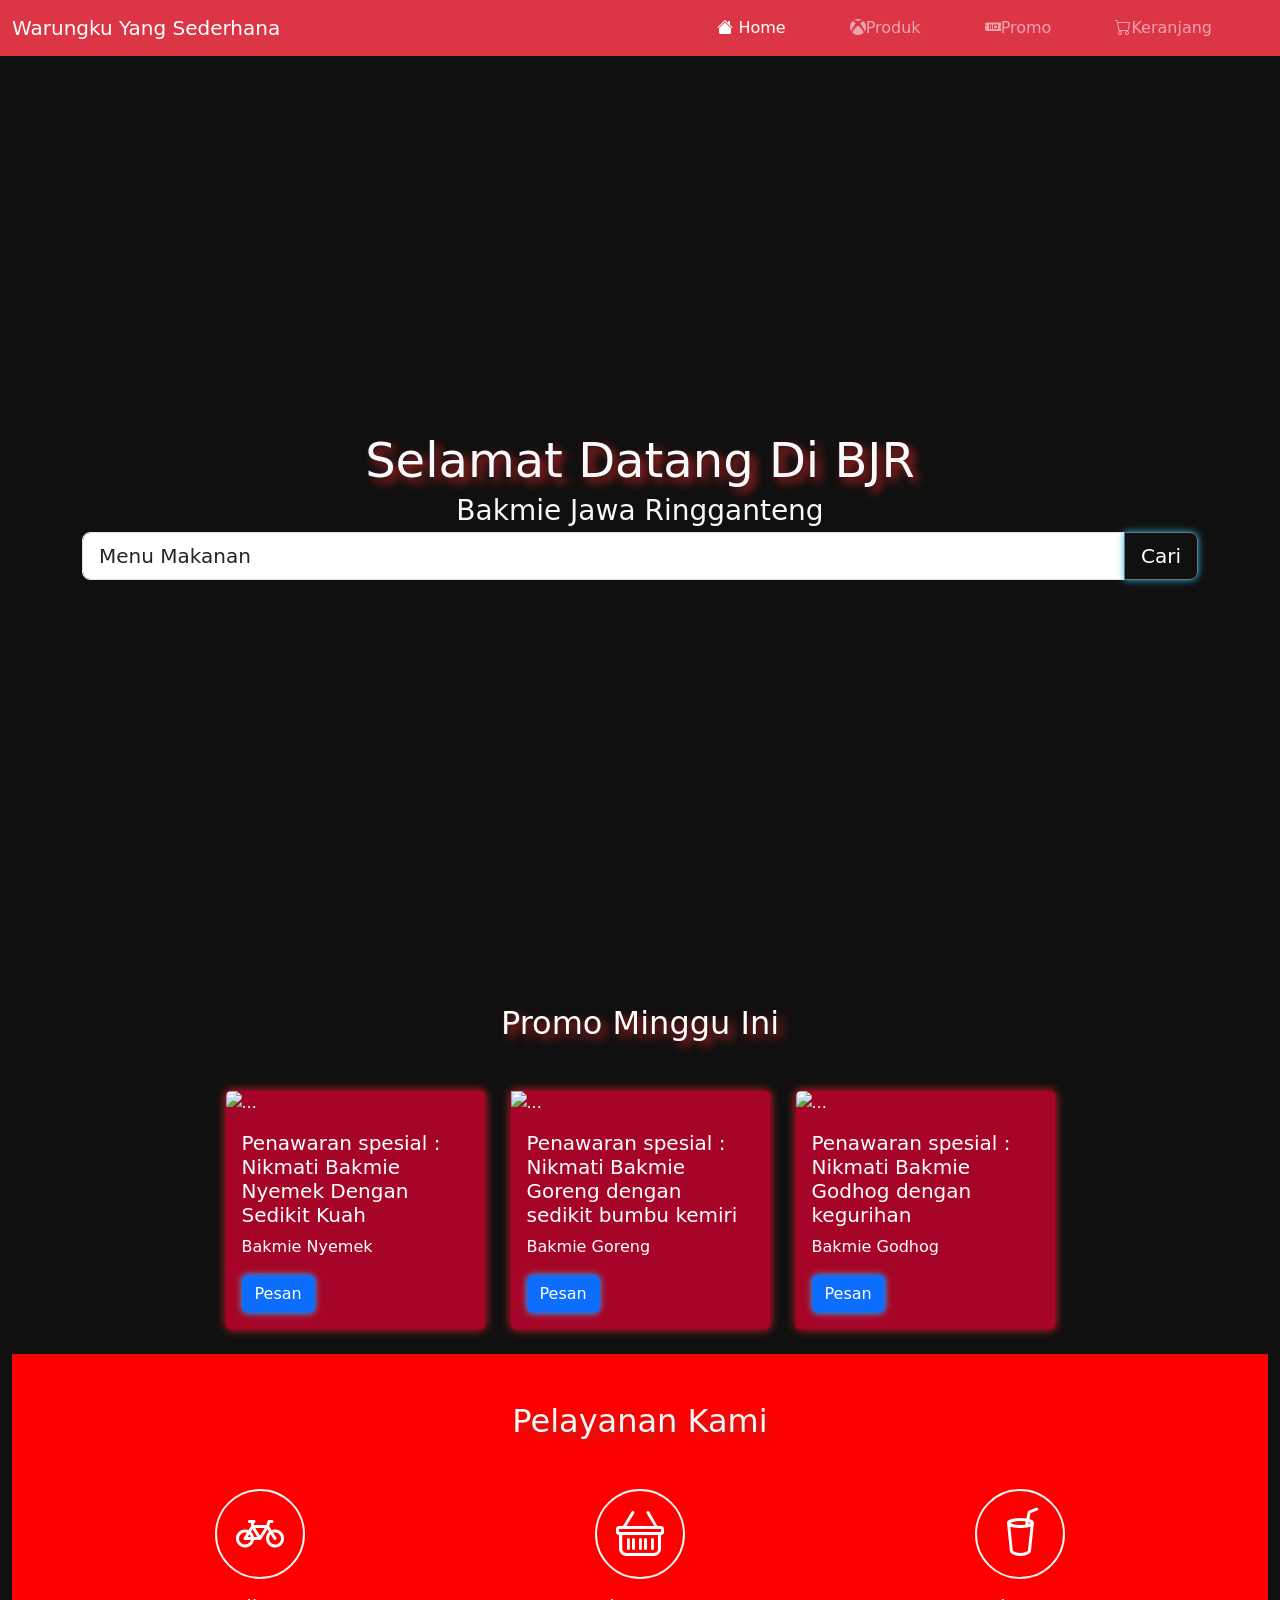
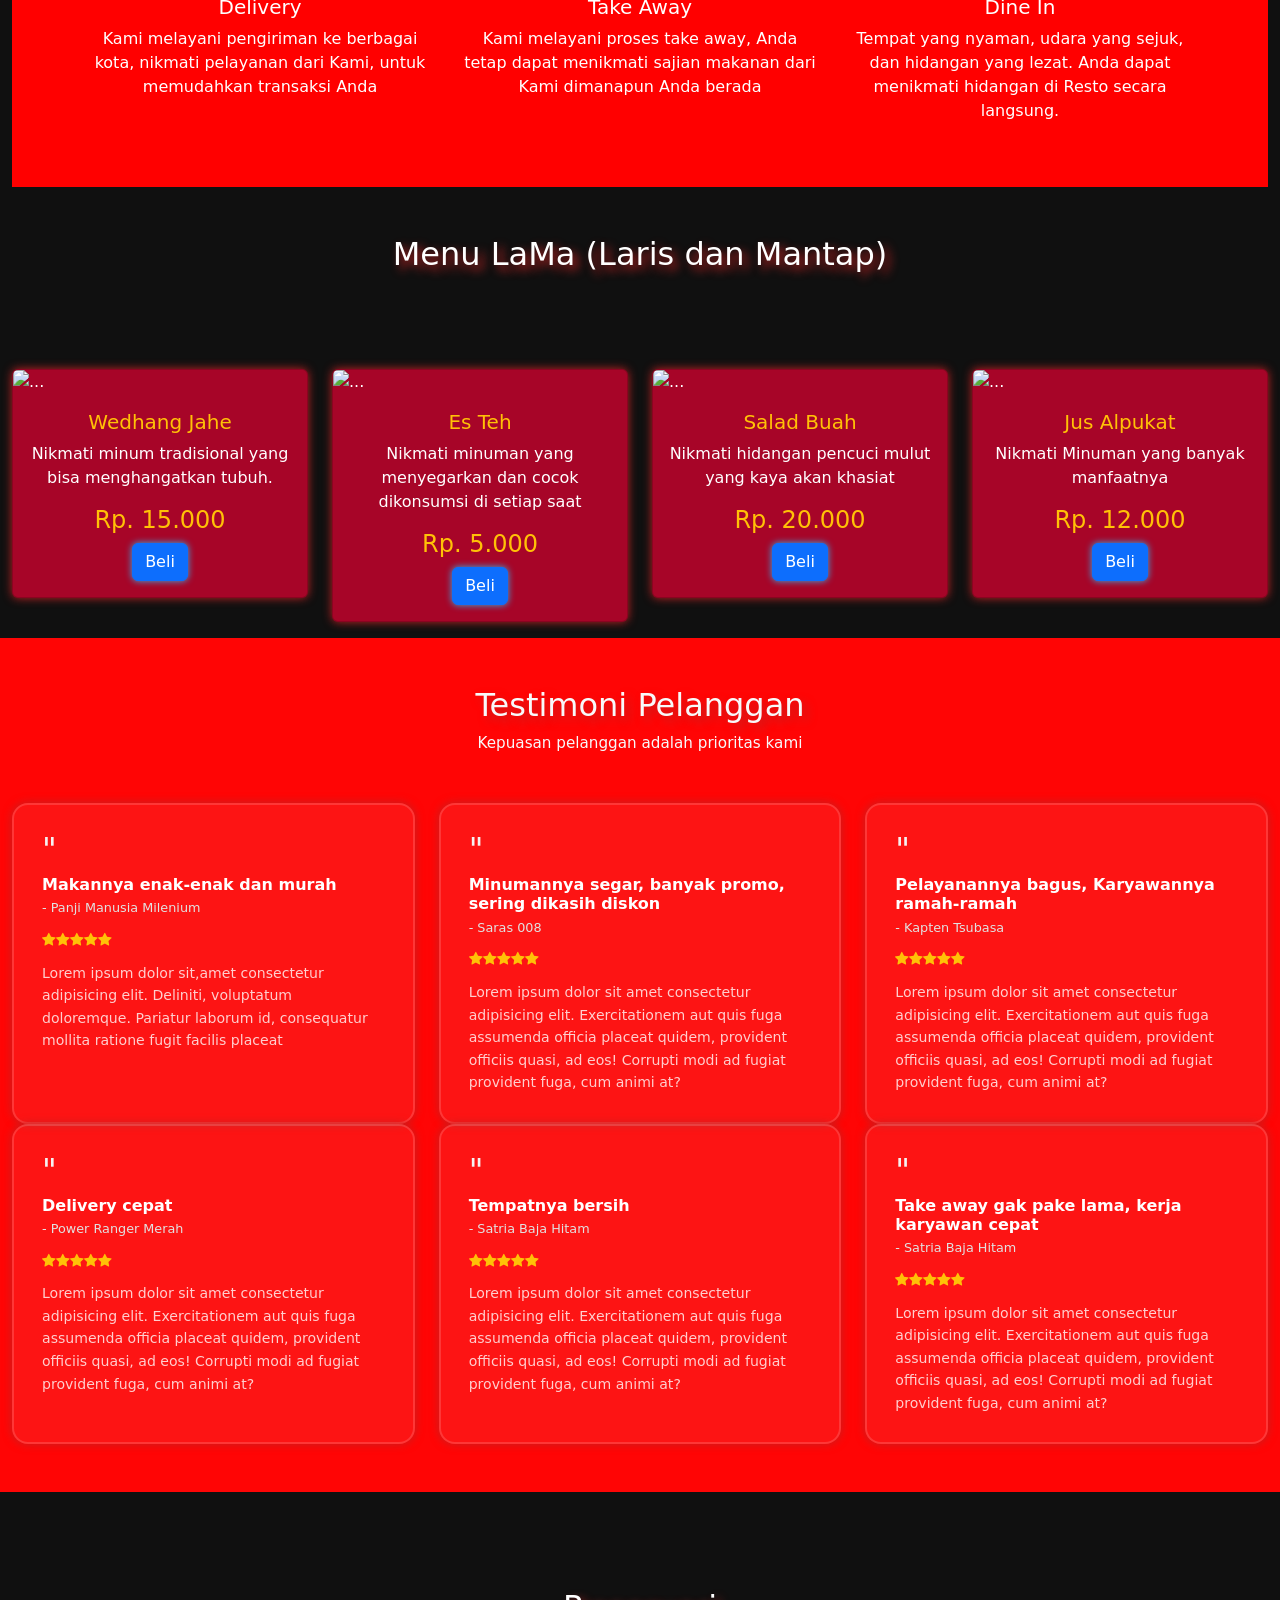
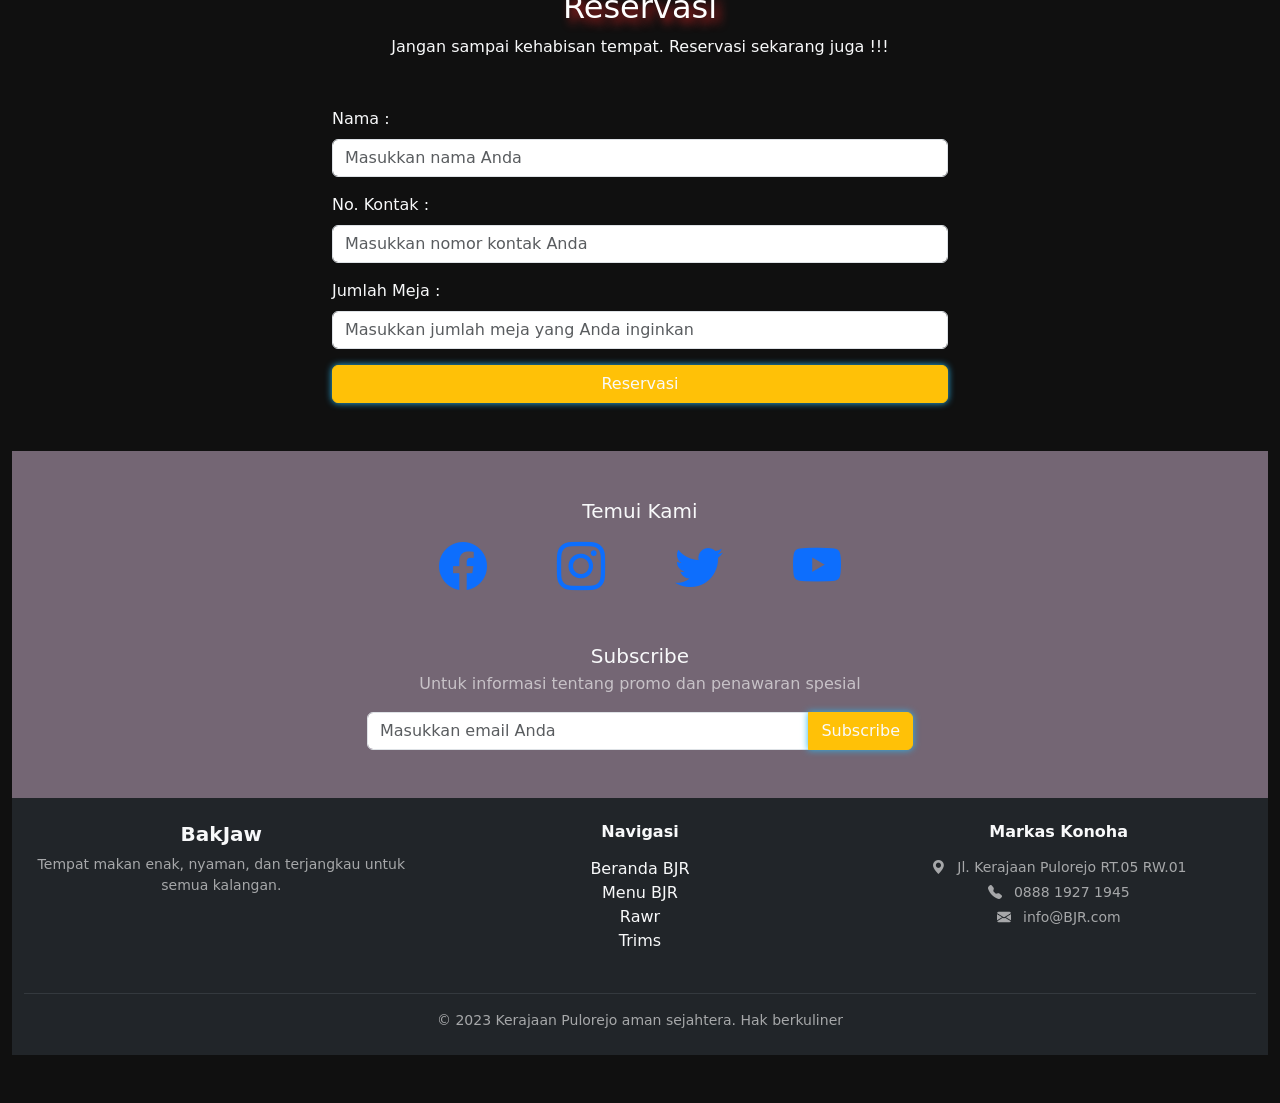
==== index.html @ 3138ada0 "Add files via upload" ====
<!DOCTYPE html>
<html lang="en">
<head>
    <meta charset="UTF-8">
    <meta name="viewport" content="width=device-width, initial-scale=1.0">
    <title>-R</title>
    <link href="https://cdn.jsdelivr.net/npm/bootstrap@5.3.8/dist/css/bootstrap.min.css" rel="stylesheet" integrity="sha384-sRIl4kxILFvY47J16cr9ZwB07vP4J8+LH7qKQnuqkuIAvNWLzeN8tE5YBujZqJLB" crossorigin="anonymous">
    <link rel="stylesheet" href="https://cdn.jsdelivr.net/npm/bootstrap-icons@1.13.1/font/bootstrap-icons.min.css">
    <link rel="stylesheet" href="style.css">
</head>
<body>
  <nav class="navbar navbar-expand-lg navbar-dark bg-danger main-color">
  <div class="container-fluid">
    <button class="navbar-toggler" type="button" data-bs-toggle="collapse" data-bs-target="#navbarNav" aria-controls="navbarNav" aria-expanded="false" aria-label="Toggle navigation">
      <span class="navbar-toggler-icon"></span>
    </button>
    <div class="collapse navbar-collapse" id="navbarNav">
        <a class="navbar-brand me-auto" href="#">Warungku Yang Sederhana</a>
      <ul class="navbar-nav">
        <li class="nav-item me-5">
          <a class="nav-link active" aria-current="page" href="#"><i class="bi bi-house-fill"></i> Home</a>
        </li>
        <li class="nav-item me-5">
          <a class="nav-link" href="produk.html"><i class="bi bi-xbox"></i>Produk</a>
        </li>
        <li class="nav-item me-5">
          <a class="nav-link" href="promo.html"><i class="bi bi-nvme-fill"></i>Promo</a>
        </li>
        <li class="nav-item me-5">
          <a class="nav-link" href="keranjang.html"><i class="bi bi-cart"></i>Keranjang</a>
        </li>
      </ul>
    </div>
  </div>
</nav>
<div class="container-fluid banner d-flex align-items-center">
    <div class="container">
        <h2 class="text-light text-center display-5 mb-1">Selamat Datang Di BJR</h2>
        <h3 class="text-light text-center display-7 mb-1">Bakmie Jawa Ringganteng</h3>
        <div class="input-group input-group-lg">
  <select class="form-control" id="inputGroupSelect04">
    <option selected>Menu Makanan</option>
    <option value="1">Makanan Jawa</option>
    <option value="2">Makanan Rumahan</option>
    <option value="3">Eastern Tradisional</option>
  </select>
  <button class="btn btn-outline-secondary" type="button">Cari</button>
</div>
</div>
</div>
<div class="container-fluid py-5">
  <div class="container">
    <h2 class="text-center">Promo Minggu Ini</h2>
    <div class="row mt-5 justify-content-center">
      <div class="col-md-3 hovered-card">
        <div class="card">
         <img src="src/img/bakmie nyemek.jfif" class="card-img-top" alt="...">
         <div class="card-body">
         <h5 class="card-title">Penawaran spesial : Nikmati Bakmie Nyemek Dengan Sedikit Kuah</h5>
       <p class="card-text">Bakmie Nyemek</p>
      <a href="#" class="btn btn-primary">Pesan</a>
  </div>

</div>
    </div>
      <div class="col-md-3 hovered-card">
        <div class="card">
  <img src="src/img/Bakmie Goreng.jfif" alt="...">
  <div class="card-body">
    <h5 class="card-title">Penawaran spesial : Nikmati Bakmie Goreng dengan sedikit bumbu kemiri</h5>
    <p class="card-text">Bakmie Goreng</p>
    <a href="#" class="btn btn-primary">Pesan</a>
  </div>
      </div>
    </div>
<div class="col-md-3 hovered-card">
        <div class="card">
  <img src="src/img/bakmie godhog.jfif" class="card-img-top" alt="...">
  <div class="card-body">
    <h5 class="card-title">Penawaran spesial : Nikmati Bakmie Godhog dengan kegurihan</h5>
    <p class="card-text">Bakmie Godhog</p>
    <a href="#" class="btn btn-primary">Pesan</a>
  </div>
      </div>
    </div>
  </div>
</div>
<br>

<div class="container-fluid py-5 background-services main-color">
  <div class="container">
    <h2 class="text-light text-center mb-5">Pelayanan Kami</h2>
<div class="row justify-content-center">
   <div class="col-lg-4 hovered-card">
     <div class="d-flex justify-content-center">
       <div class="icon-service d-flex align-items-center justify-content-center">
         <i class="bi bi-bicycle display-5"></i>
     </div>
  </div>
<div class="mt-3 text-white text-center">
   <h5>Delivery</h5>
   <p>Kami melayani pengiriman ke berbagai kota,
   nikmati pelayanan dari Kami, untuk memudahkan transaksi Anda</p>
   </div>
</div>
<div class="col-lg-4 hovered-card">
   <div class="d-flex justify-content-center">
     <div class="icon-service d-flex align-items-center justify-content-center">
   <i class="bi bi-basket display-5"></i>
  </div>
</div>
<div class="mt-3 text-white text-center">
   <h5>Take Away</h5>
   <p>Kami melayani proses take away,
     Anda tetap dapat menikmati sajian makanan dari Kami dimanapun Anda berada</p>
   </div>
</div>

<div class="col-lg-4 hovered-card">
   <div class="d-flex justify-content-center">
     <div class="icon-service d-flex align-items-center justify-content-center">
 <i class="bi bi-cup-straw display-5"></i>
   </div>
</div>
<div class="mt-3 text-white text-center">
   <h5>Dine In</h5>
   <p>Tempat yang nyaman, udara yang sejuk, dan hidangan yang lezat. Anda dapat menikmati hidangan di Resto secara langsung.</p>
     </div>
   </div>
</div>
  </div>
</div>

<div class="container-fluid py-5">
  <div class="container">
    <h2 class="text-center mb-5">Menu LaMa (Laris dan Mantap)</h2>
  </div>
</div>

       <div class="row g-4">
        <div class="col-sm-6 col-lg-3 hovered-card mb-3">
          <div class="card">
            <img src="src/img/wedhang jahe" class="card-img-top" alt="...">
            <div class="card-body text-center">
              <h5 class="card-title text-warning">Wedhang Jahe</h5>
              <p class="card-text">Nikmati minum tradisional yang bisa menghangatkan tubuh.</p>
              <h4 class="card-text text-warning">Rp. 15.000</h4>
              <a href="#" class="btn btn-primary">Beli</a>
          </div>
        </div>
       </div>

        <div class="col-sm-6 col-lg-3 hovered-card mb-3">
          <div class="card">
            <img src="src/img/es teh" class="card-img-top" alt="...">
            <div class="card-body text-center">
              <h5 class="card-title text-warning">Es Teh</h5>
              <p class="card-text">Nikmati minuman yang menyegarkan dan cocok dikonsumsi di setiap saat</p>
              <h4 class="card-text text-warning">Rp. 5.000</h4>
              <a href="#" class="btn btn-primary">Beli</a>
          </div>
        </div>
       </div>

        <div class="col-sm-6 col-lg-3 hovered-card mb-3">
          <div class="card">
            <img src="src/img/salad buah" class="card-img-top" alt="...">
            <div class="card-body text-center">
              <h5 class="card-title text-warning">Salad Buah</h5>
              <p class="card-text">Nikmati hidangan pencuci mulut yang kaya akan khasiat</p>
              <h4 class="card-text text-warning">Rp. 20.000</h4>
              <a href="#" class="btn btn-primary">Beli</a>
          </div>
        </div>
       </div>

       <div class="col-sm-6 col-lg-3 hovered-card mb-3">
          <div class="card">
            <img src="src/img/jus alpukat.jfif" class="card-img-top" alt="...">
            <div class="card-body text-center">
              <h5 class="card-title text-warning">Jus Alpukat</h5>
              <p class="card-text">Nikmati Minuman yang banyak manfaatnya</p>
              <h4 class="card-text text-warning">Rp. 12.000</h4>
              <a href="#" class="btn btn-primary">Beli</a>
          </div>
        </div>
       </div>



       <div class="container-fluid py-5 testimony">
  <div class="container">
    <h2 class="text-center text-light mb-2">Testimoni Pelanggan</h2>
    <p class="text-center text-light mb-5" style="color:rgba(255, 255, 255, 0.6);font-size: 0.95rem;">Kepuasan pelanggan adalah prioritas kami</p>
  </div>

  <div class="row">
       <div class="col-sm-6 col-lg-4">
        <div class="testimony-card card">
          <div class="quote-icon">"</div>
          <h5>Makannya enak-enak dan murah</h5>
          <div class="author">- Panji Manusia Milenium</div>
          <div class="stars">
              <i class="bi bi-star-fill"></i><i class="bi bi-star-fill"></i><i class="bi bi-star-fill"></i><i class="bi bi-star-fill"></i><i class="bi bi-star-fill"></i>
          </div>
          <p>Lorem ipsum dolor sit,amet consectetur adipisicing elit. Deliniti, voluptatum doloremque.
             Pariatur laborum id, consequatur mollita ratione fugit facilis placeat</p>
        </div>
       </div>

       <div class="col-sm-6 col-lg-4">
        <div class="testimony-card card">
          <div class="quote-icon">"</div>
          <h5>Minumannya segar, banyak promo, sering dikasih diskon</h5>
          <div class="author">- Saras 008</div>
          <div class="stars">
              <i class="bi bi-star-fill"></i><i class="bi bi-star-fill"></i><i class="bi bi-star-fill"></i><i class="bi bi-star-fill"></i><i class="bi bi-star-fill"></i>
          </div>
          <p>Lorem ipsum dolor sit amet consectetur adipisicing elit. Exercitationem aut quis fuga assumenda officia placeat quidem,
             provident officiis quasi, ad eos! Corrupti modi ad fugiat provident fuga, cum animi at?</p>
        </div>
       </div>

       <div class="col-sm-6 col-lg-4">
        <div class="testimony-card card">
          <div class="quote-icon">"</div>
          <h5>Pelayanannya bagus, Karyawannya ramah-ramah</h5>
          <div class="author">- Kapten Tsubasa</div>
          <div class="stars">
              <i class="bi bi-star-fill"></i><i class="bi bi-star-fill"></i><i class="bi bi-star-fill"></i><i class="bi bi-star-fill"></i><i class="bi bi-star-fill"></i>
          </div>
          <p>Lorem ipsum dolor sit amet consectetur adipisicing elit. Exercitationem aut quis fuga assumenda officia placeat quidem, 
            provident officiis quasi, ad eos! Corrupti modi ad fugiat provident fuga, cum animi at?</p>
        </div>
       </div>

       <div class="col-sm-6 col-lg-4">
        <div class="testimony-card card">
          <div class="quote-icon">"</div>
          <h5>Delivery cepat</h5>
          <div class="author">- Power Ranger Merah</div>
          <div class="stars">
              <i class="bi bi-star-fill"></i><i class="bi bi-star-fill"></i><i class="bi bi-star-fill"></i><i class="bi bi-star-fill"></i><i class="bi bi-star-fill"></i>
          </div>
          <p>Lorem ipsum dolor sit amet consectetur adipisicing elit. Exercitationem aut quis fuga assumenda officia placeat quidem,
             provident officiis quasi, ad eos! Corrupti modi ad fugiat provident fuga, cum animi at?</p>
        </div>
       </div>

       <div class="col-sm-6 col-lg-4">
        <div class="testimony-card card">
          <div class="quote-icon">"</div>
          <h5>Tempatnya bersih</h5>
          <div class="author">- Satria Baja Hitam</div>
          <div class="stars">
              <i class="bi bi-star-fill"></i><i class="bi bi-star-fill"></i><i class="bi bi-star-fill"></i><i class="bi bi-star-fill"></i><i class="bi bi-star-fill"></i>
          </div>
          <p>Lorem ipsum dolor sit amet consectetur adipisicing elit. Exercitationem aut quis fuga assumenda officia placeat quidem,
            provident officiis quasi, ad eos! Corrupti modi ad fugiat provident fuga, cum animi at?</p>
        </div>
       </div>

       <div class="col-sm-6 col-lg-4">
        <div class="testimony-card card">
          <div class="quote-icon">"</div>
          <h5>Take away gak pake lama, kerja karyawan cepat</h5>
          <div class="author">- Satria Baja Hitam</div>
          <div class="stars">
              <i class="bi bi-star-fill"></i><i class="bi bi-star-fill"></i><i class="bi bi-star-fill"></i><i class="bi bi-star-fill"></i><i class="bi bi-star-fill"></i>
          </div>
          <p>Lorem ipsum dolor sit amet consectetur adipisicing elit. Exercitationem aut quis fuga assumenda officia placeat quidem,
             provident officiis quasi, ad eos! Corrupti modi ad fugiat provident fuga, cum animi at?</p>
        </div>
       </div>
  </div>
  </div>
</div>
</div>

<div class="container-fluid py-5">
  <div class="container">
    <h2 class="text-center mb-2">Reservasi</h2>
    <p class="text-center text-light mb-5">Jangan sampai kehabisan tempat. Reservasi sekarang juga !!!</p>
</div>

<div class="row justify-content-center">
  <div class="col-md-6">

   <div class="mb-3">
      <label class="form-label text-light">Nama :</label>
      <input type="text" class="form-control" placeholder="Masukkan nama Anda">
   </div>

   <div class="mb-3">
      <label class="form-label text-light">No. Kontak :</label>
      <input type="tel" class="form-control" placeholder="Masukkan nomor kontak Anda">
   </div>

   <div class="mb-3">
      <label class="form-label text-light">Jumlah Meja :</label>
      <input type="number" class="form-control" placeholder="Masukkan jumlah meja yang Anda inginkan">
   </div>

   <div class="d-grid">
    <button class="btn btn-warning text-light" type="button">Reservasi</button>
   </div>
  </div>
  </div>

<br><br>
   <div class="container-fluid py-5 footer">
    <div class="container">
      <h5 class="text-center text-light mb-3">Temui Kami</h5>

   <div class="d-flex justify-content-center mb-5" style="gap: 70px">
    <a href="https://www.facebook.com/username" target="_blank" class="social-icon">
      <i class="bi bi-facebook display-5"></i>
    </a>

    <a href="https://www.instagram.com/username" target="_blank" class="social-icon">
      <i class="bi bi-instagram display-5"></i>
    </a>

    <a href="https://x.com/username" target="_blank" class="social-icon">
      <i class="bi bi-twitter display-5"></i>
    </a>

    <a href="https://www.youtube.com/username" target="_blank" class="social-icon">
      <i class="bi bi-youtube display-5"></i>
    </a>
  </div>

<h5 class="text-center text-light mb-1">Subscribe</h5>
<p class="text-center text-muted mb-3">Untuk informasi tentang promo dan penawaran spesial</p>

<div class="row justify-content-center">
  <div class="col-md-6">
    <div class="input-group">
      <input type="email" class="form-control" placeholder="Masukkan email Anda">
      <button class="btn btn-warning text-light" type="button">Subscribe</button>
    </div>
  </div>
</div>
    </div>
  </div>

  <footer class="bg-dark text-light py-4">
    <div class="container-fluid">
    <div class="row text-center text-md-star">
  <div class="col-md-4 mb-3 mb-md-0">
    <h5 class="fw-bold">BakJaw</h5>
    <p class="text-muted small">Tempat makan enak, nyaman, dan terjangkau untuk semua kalangan.</p>
  </div>

  <div class="col-md-4 mb-3 mb-md-0">
    <h6 class="fw-bold mb-3">Navigasi</h6>
    <ul class="list-unstyled">
      <li><a href="#" class="text-light text-decoration-none">Beranda BJR</a></li>
      <li><a href="#" class="text-light text-decoration-none">Menu BJR</a></li>
      <li><a href="#" class="text-light text-decoration-none">Rawr</a></li>
      <li><a href="#" class="text-light text-decoration-none">Trims</a></li>
    </ul>
  </div>

  <div class="col-md-4">
    <h6 class="fw-bold mb-3">Markas Konoha</h6>
    <ul class="list-unstyled text-muted small">
      <li class="mb-1"><i class="bi bi-geo-alt-fill me-2"></i> Jl. Kerajaan Pulorejo RT.05 RW.01</li>
      <li class="mb-1"><i class="bi bi-telephone-fill me-2"></i> 0888 1927 1945</li>
      <li><i class="bi bi-envelope-fill me-2"></i> info@BJR.com</li>
    </ul>
  </div>
</div>
<hr class="border-secondary mt-4 mb-3">
<p class="text-center text-muted small mb-0">&copy; 2023 Kerajaan Pulorejo aman sejahtera. Hak berkuliner</p>
    </div>
  </footer>

    <script src="https://cdn.jsdelivr.net/npm/bootstrap@5.3.0/dist/js/bootstrap.bundle.min.js"></script>
</body>
</html>
---- style.css ----
body {
    background-color: #101010;
}
h2 {
    color: white;
    text-shadow: 5px 5px 10px #c22323;
}

.banner {
    height: 100vh;
    background: linear-gradient(rgba(0,0,0,0.4)), url('src/img/BakJaw awal.avif');
    background-size: cover;
    background-position: center;
}

.btn-outline-secondary {
    color: white;
}

.btn{
    box-shadow: rgb(44, 182, 237) 0px 0px 7px;
    transition: 1s;
}

.card{
    background-color: rgb(167, 5, 40);
    color: white;
    box-shadow: 0 0 10px #c22323;
    transition: 1s;
}

.card:hover {
    transform: scale(1.1);
}
.icon-service {
    width: 90px;
    height: 90px;
    border: solid #f5f3f3 2px;
    border-radius: 50%;
    color: #ffff;
}


.background-services{
    background-color: red;
}

.testimony{
    background-color: rgb(255, 5, 5) !important;
}

.testimony .card{
    background: rgba(225, 225, 225, 0.07) !important;
    border: 1px solid rgba(255, 255, 255, 0.15) !important;
    border-radius: 16px;
    padding: 28px;
    transition: .3s;
    height: 100%;
}

.testimony .card:hover {
    transform: translateY(-6px);
    background: rgba(225, 225, 225, 0.13);
    border-color: rgba(255, 255, 255, 0.3);
}

.testimony .card .quote-icon {
    font-size: 2rem;
    color:rgb(245, 242, 242);
    line-height: 1;
    margin-bottom: 10px;
}

.testimony-card h5 {
    font-size: 1rem;
    font-weight: 700;
    color: #fff;
    margin-bottom: 4px;
}

.testimony-card .author {
    font-size: 0.8rem;
    color:rgb(226, 225, 225);
    margin-bottom: 12px;
}

.testimony-card p {
    font-size: 0.88rem;
    color:rgba(255, 252, 252, 0.8);
    line-height: 1.6;
    margin-bottom: 0;
}

.testimony-card .stars {
    color: #ffc107;
    font-size: 0.85rem;
    margin-bottom: 12px;
}

.testimony .testimony-card {
    background: rgba(225, 225, 225, 0.07) !important;
    border: 2px solid rgba(255, 255, 255, 0.15) !important;;
}

.footer {
    background-color: rgb(116, 102, 116);
}

.footer .sosial-icon {
    font-size: 1.6rem;
    color: rgba(255, 255, 255, 0.8);
    transition: .3s;
}

.footer .sosial-icon:hover {
    color: #d2eb2f;
}

.text-muted {
    color: rgba(255, 255, 255, 0.6) !important;
}

.produk-banner {
    height: 50vh;
    background: linear-gradient(rgba(0,0,0,0.7)), url('src/img/dokor.jpg');
    background-size: cover;
    background-position: center;
}
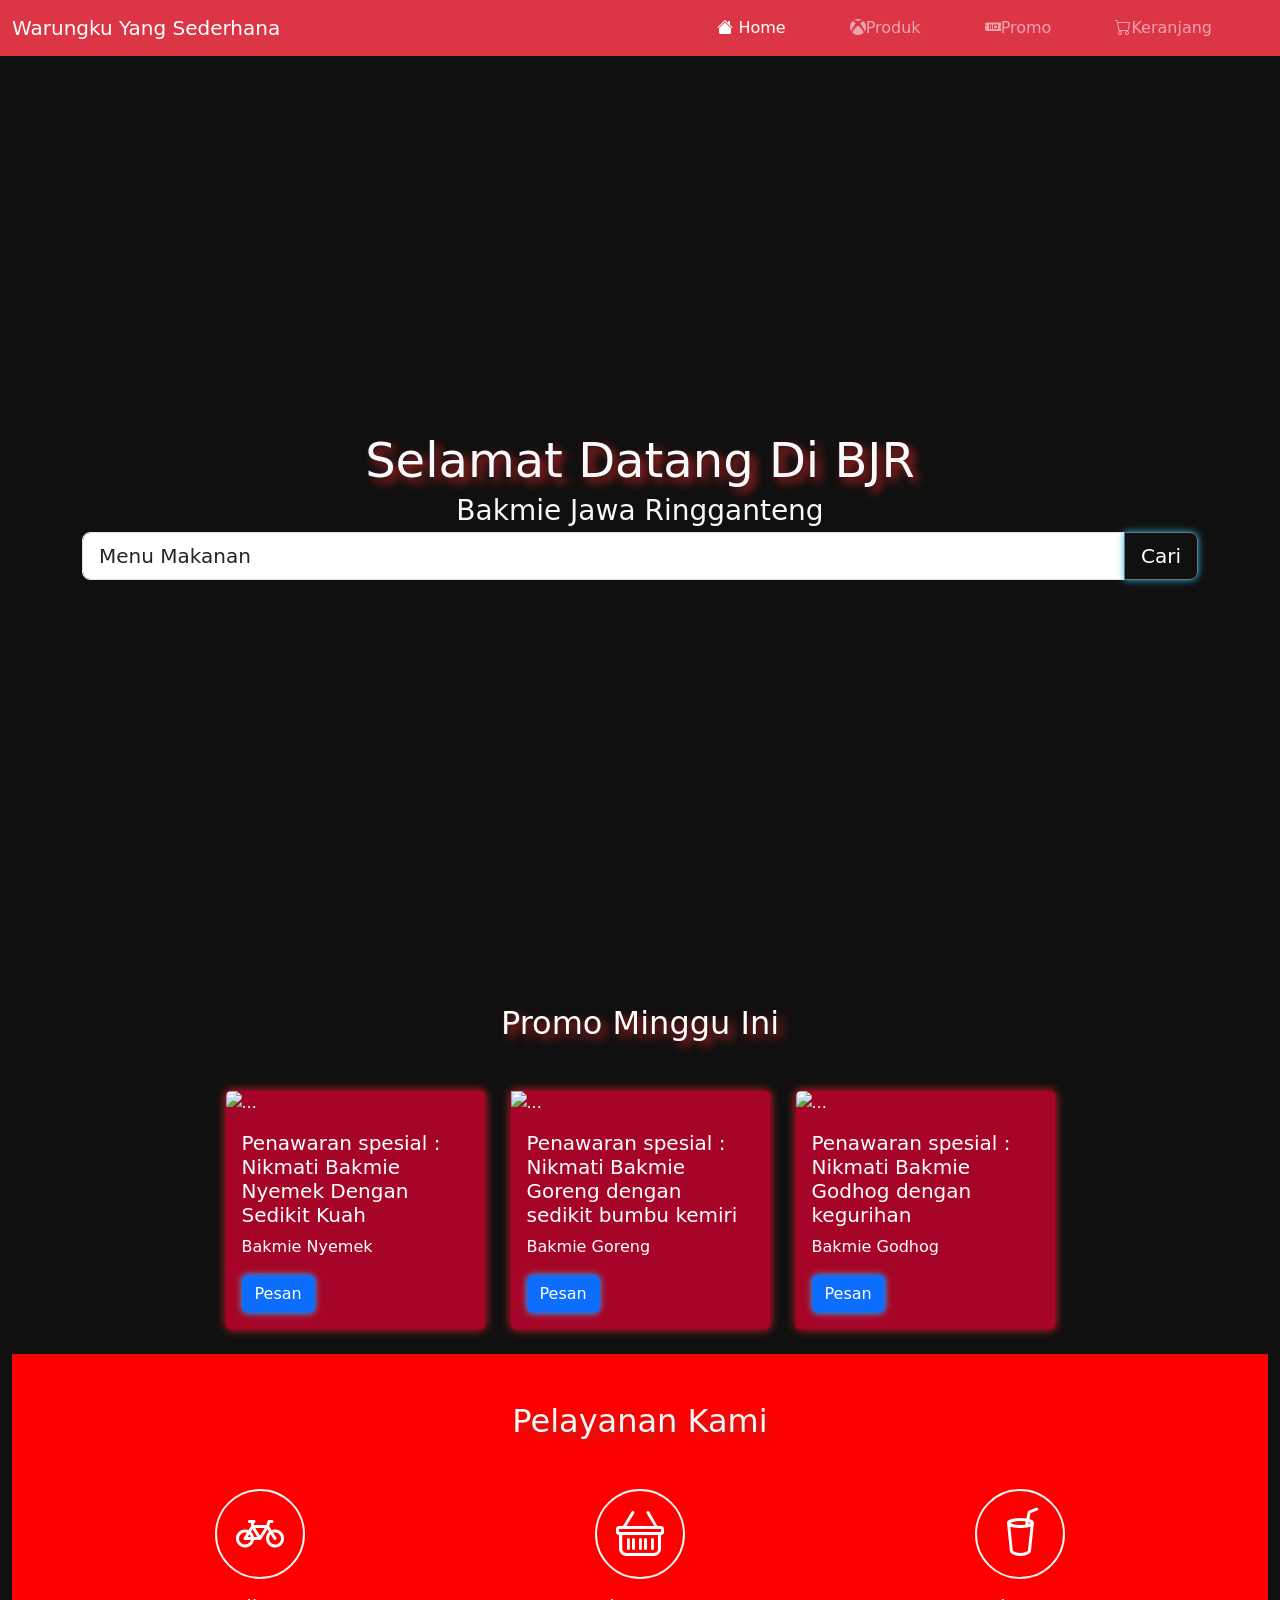
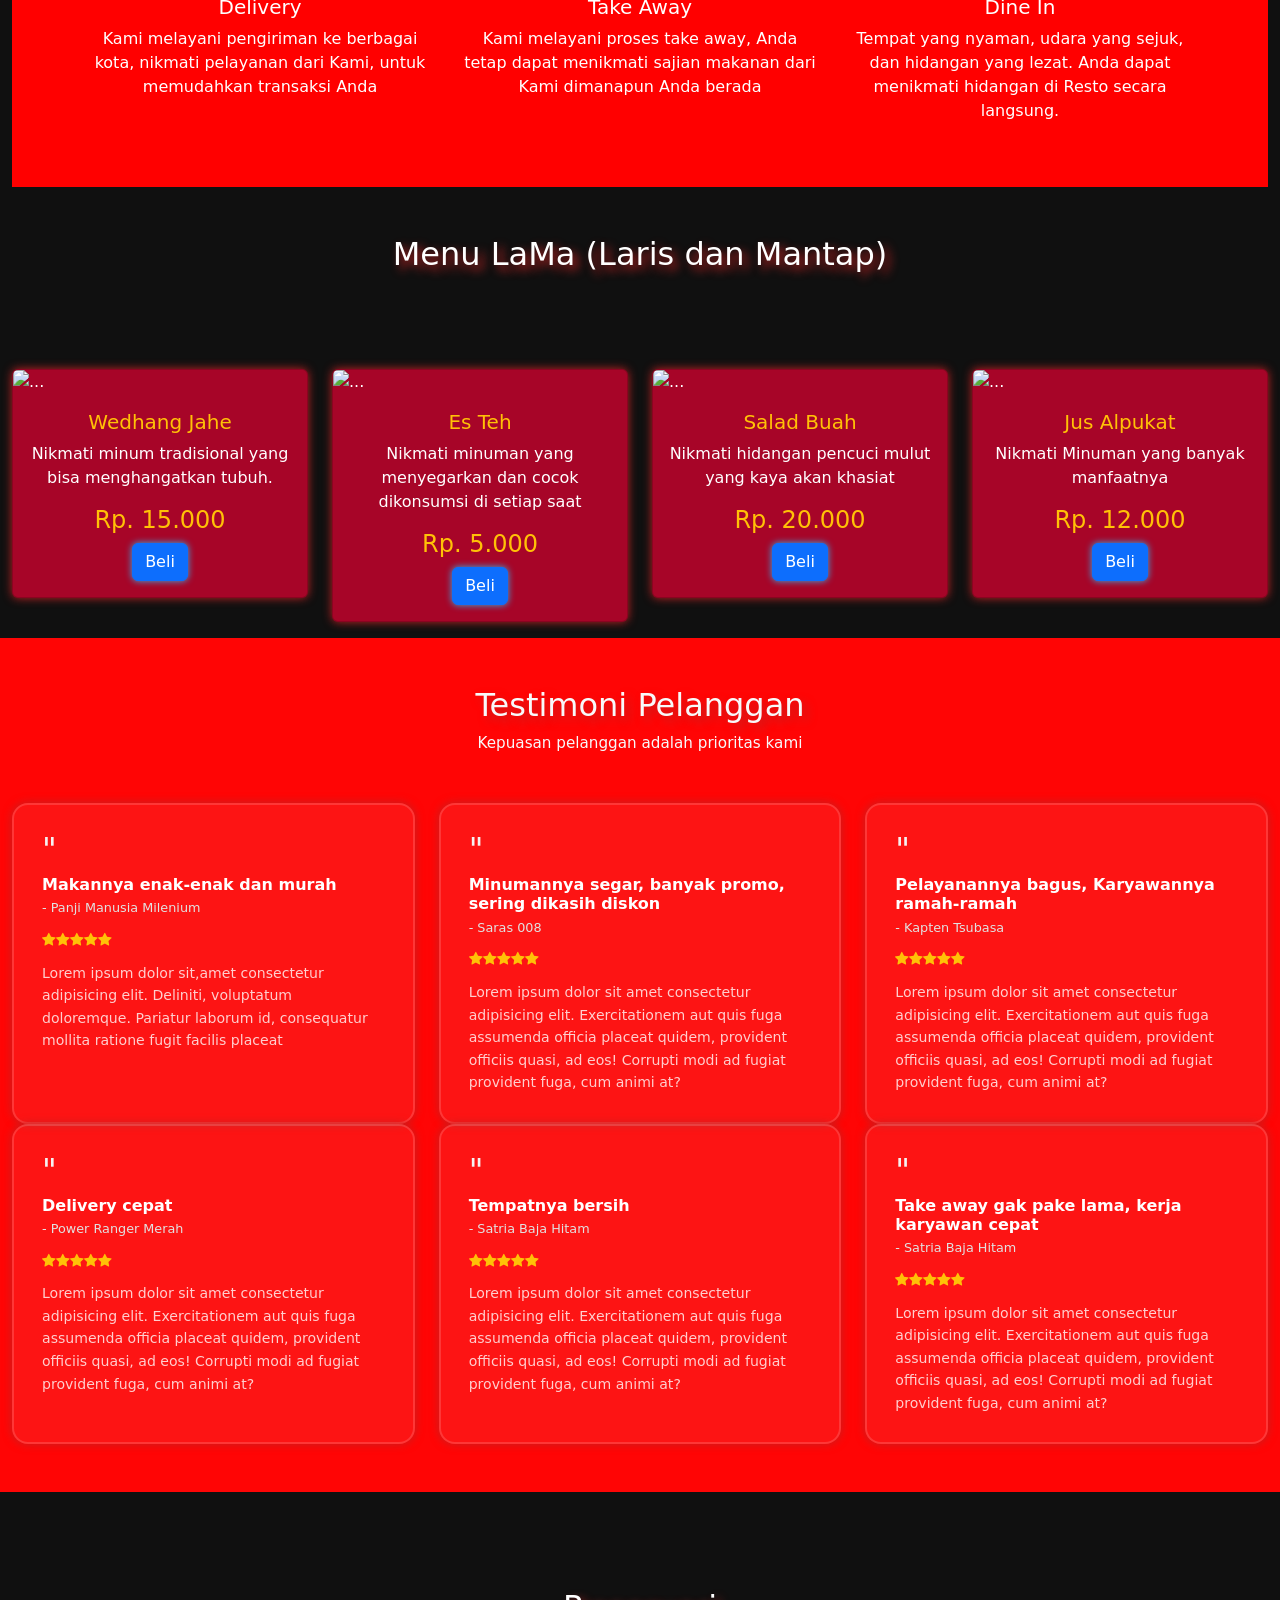
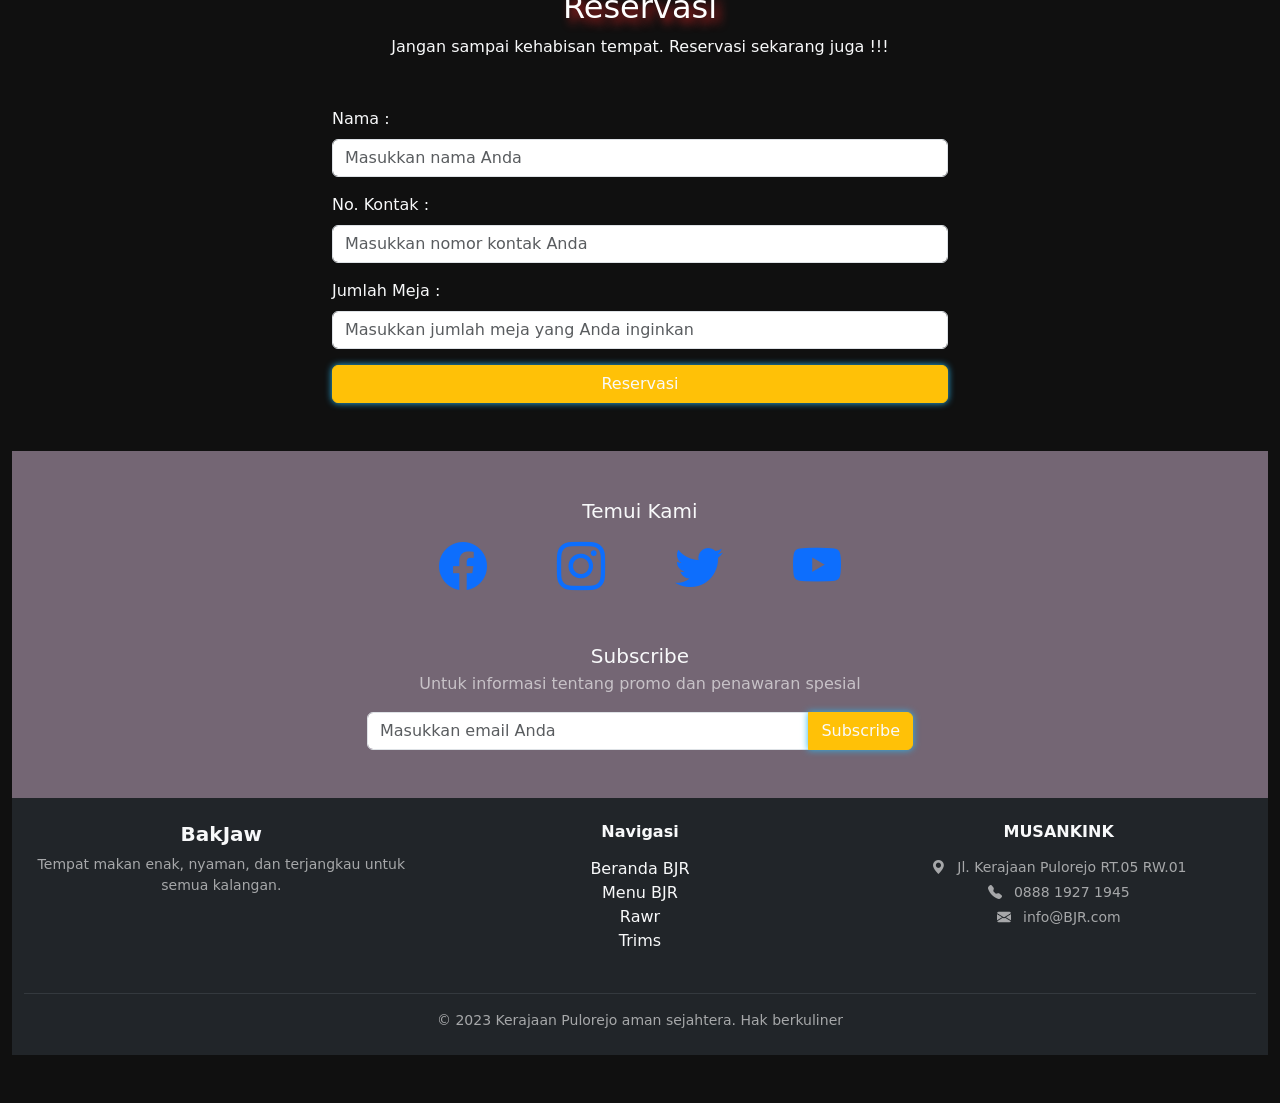
==== commit c34924d3: "Update index.html" ====
--- a/index.html
+++ b/index.html
@@ -317,7 +317,7 @@
       <i class="bi bi-facebook display-5"></i>
     </a>
 
-    <a href="https://www.instagram.com/username" target="_blank" class="social-icon">
+    <a href="https://www.instagram.com/manutd?igsh=YnZyNWpkZW1kNDBh" target="_blank" class="social-icon">
       <i class="bi bi-instagram display-5"></i>
     </a>
 
@@ -325,7 +325,7 @@
       <i class="bi bi-twitter display-5"></i>
     </a>
 
-    <a href="https://www.youtube.com/username" target="_blank" class="social-icon">
+    <a href="https://youtube.com/@attahalilintar?si=9Q_VtwLdFiXfuBfG" target="_blank" class="social-icon">
       <i class="bi bi-youtube display-5"></i>
     </a>
   </div>
@@ -363,7 +363,7 @@
   </div>
 
   <div class="col-md-4">
-    <h6 class="fw-bold mb-3">Markas Konoha</h6>
+    <h6 class="fw-bold mb-3">MUSANKINK</h6>
     <ul class="list-unstyled text-muted small">
       <li class="mb-1"><i class="bi bi-geo-alt-fill me-2"></i> Jl. Kerajaan Pulorejo RT.05 RW.01</li>
       <li class="mb-1"><i class="bi bi-telephone-fill me-2"></i> 0888 1927 1945</li>
@@ -378,4 +378,4 @@
 
     <script src="https://cdn.jsdelivr.net/npm/bootstrap@5.3.0/dist/js/bootstrap.bundle.min.js"></script>
 </body>
-</html>+</html>
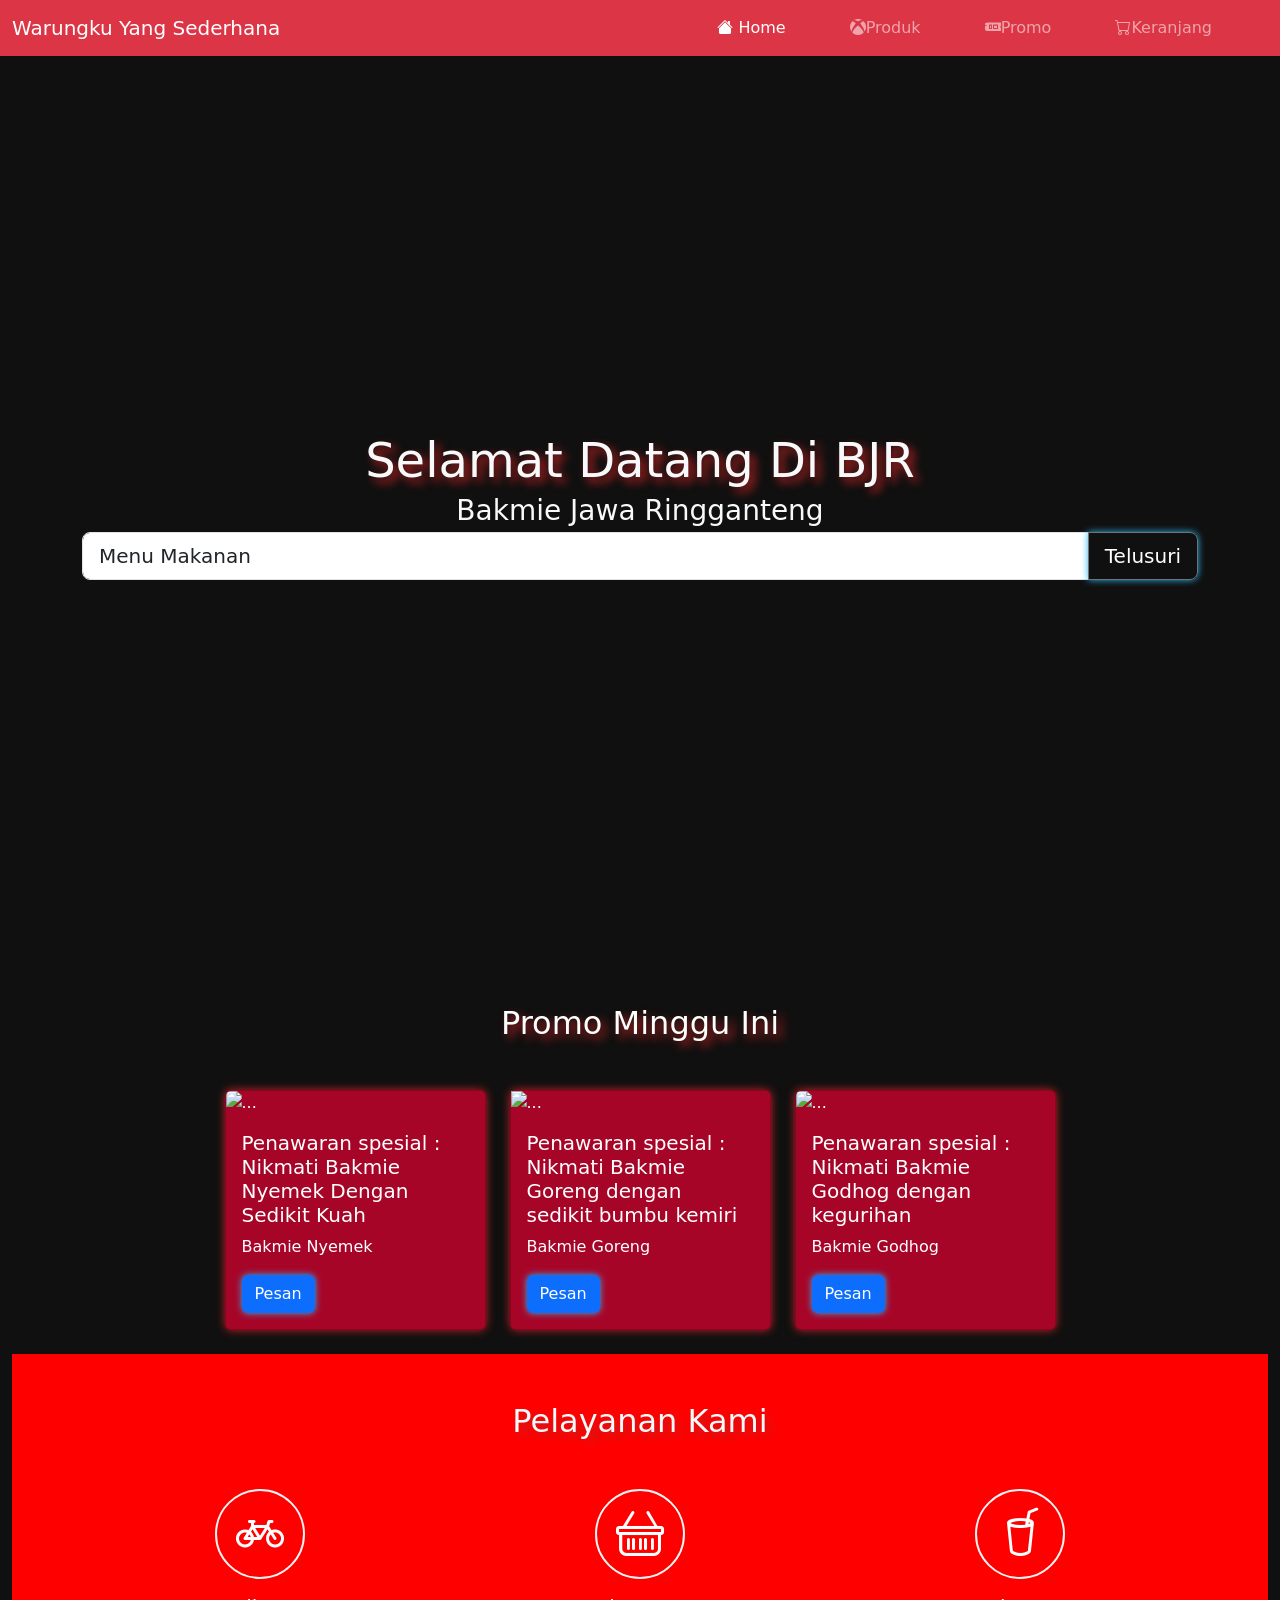
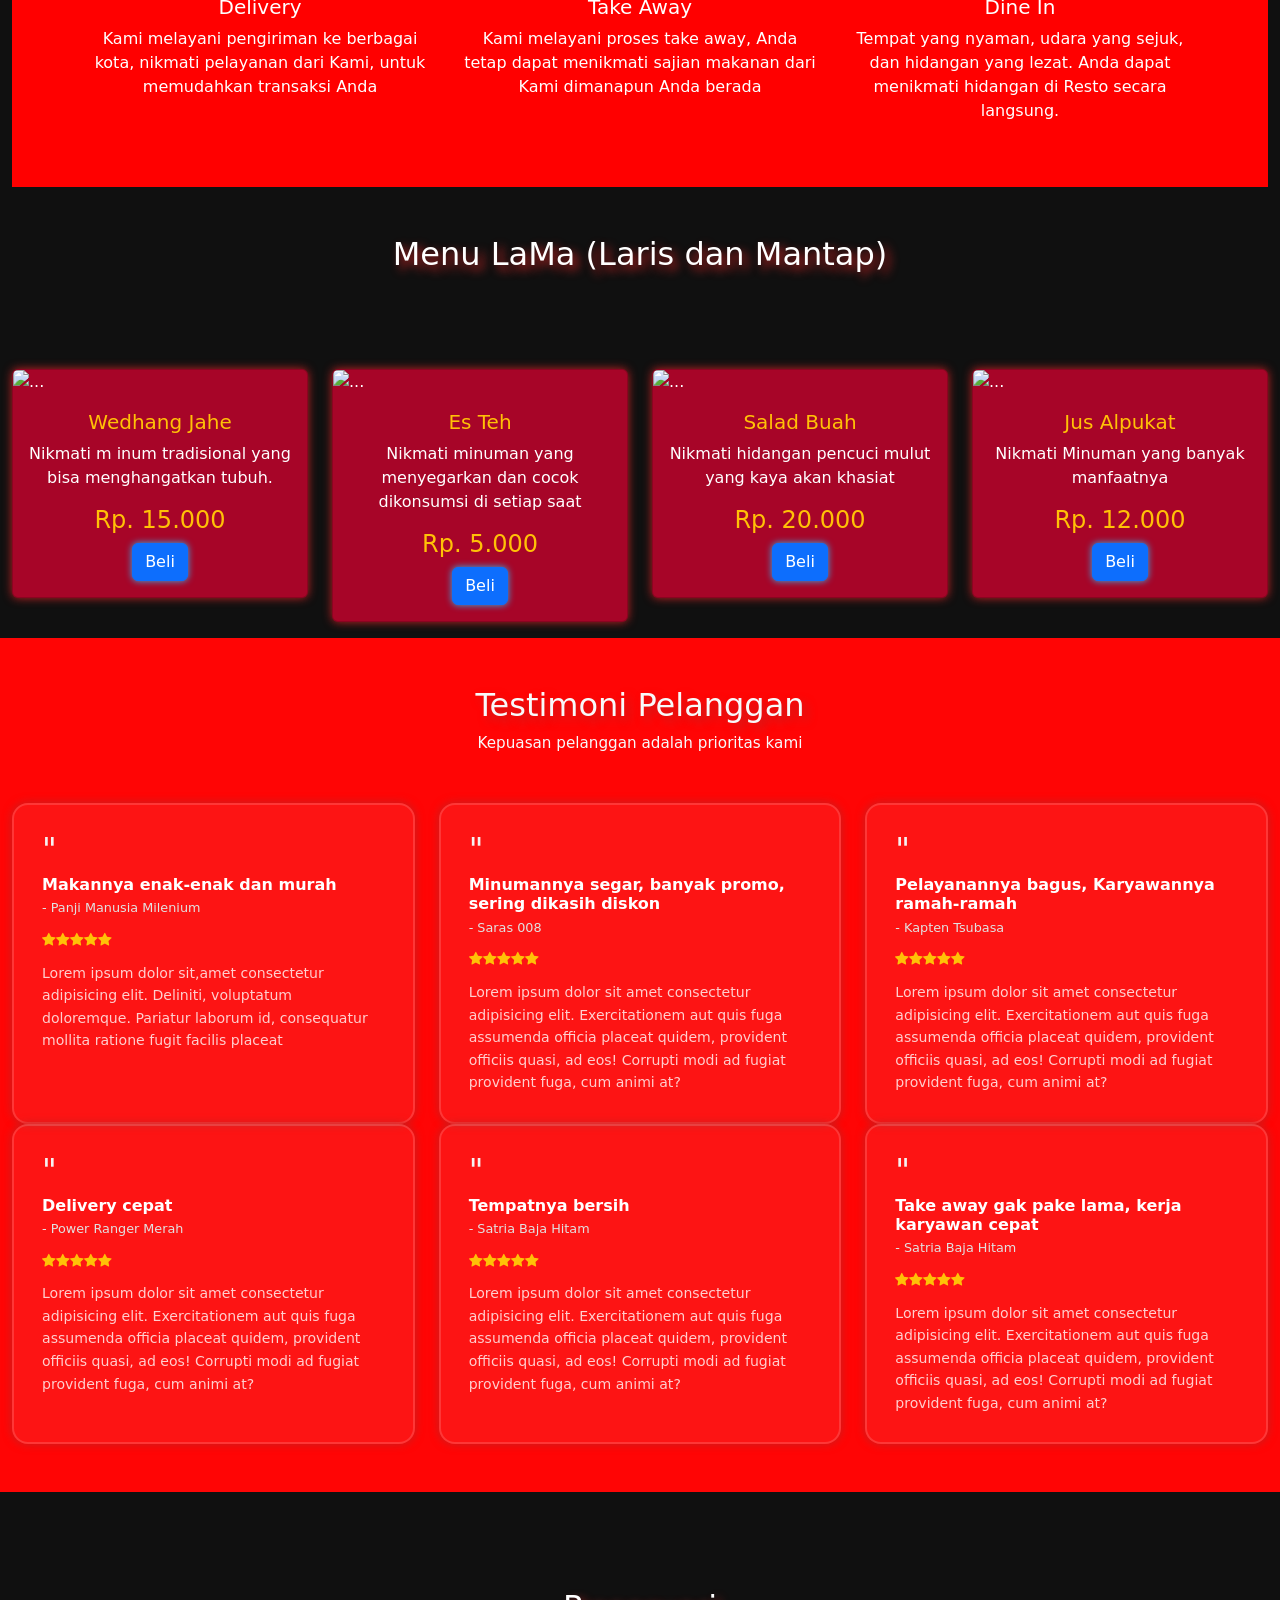
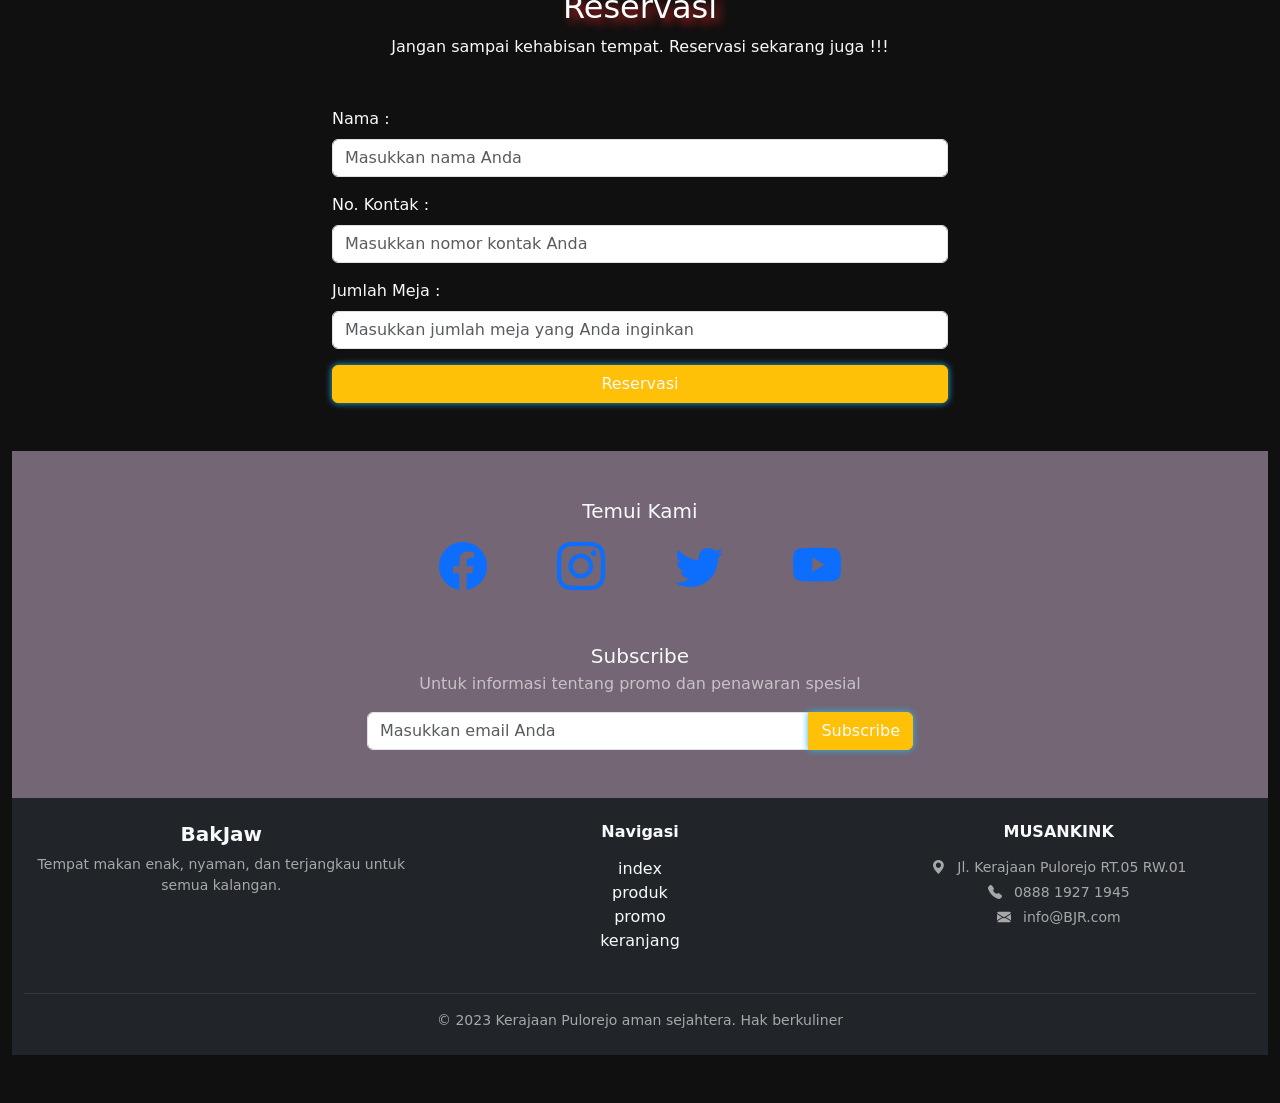
==== commit 434fc0b5: "Update index.html" ====
--- a/index.html
+++ b/index.html
@@ -3,7 +3,7 @@
 <head>
     <meta charset="UTF-8">
     <meta name="viewport" content="width=device-width, initial-scale=1.0">
-    <title>-R</title>
+    <title>index</title>
     <link href="https://cdn.jsdelivr.net/npm/bootstrap@5.3.8/dist/css/bootstrap.min.css" rel="stylesheet" integrity="sha384-sRIl4kxILFvY47J16cr9ZwB07vP4J8+LH7qKQnuqkuIAvNWLzeN8tE5YBujZqJLB" crossorigin="anonymous">
     <link rel="stylesheet" href="https://cdn.jsdelivr.net/npm/bootstrap-icons@1.13.1/font/bootstrap-icons.min.css">
     <link rel="stylesheet" href="style.css">
@@ -44,7 +44,7 @@
     <option value="2">Makanan Rumahan</option>
     <option value="3">Eastern Tradisional</option>
   </select>
-  <button class="btn btn-outline-secondary" type="button">Cari</button>
+  <button class="btn btn-outline-secondary" type="button">Telusuri</button>
 </div>
 </div>
 </div>
@@ -143,7 +143,7 @@
             <img src="src/img/wedhang jahe" class="card-img-top" alt="...">
             <div class="card-body text-center">
               <h5 class="card-title text-warning">Wedhang Jahe</h5>
-              <p class="card-text">Nikmati minum tradisional yang bisa menghangatkan tubuh.</p>
+              <p class="card-text">Nikmati m inum tradisional yang bisa menghangatkan tubuh.</p>
               <h4 class="card-text text-warning">Rp. 15.000</h4>
               <a href="#" class="btn btn-primary">Beli</a>
           </div>
@@ -355,10 +355,10 @@
   <div class="col-md-4 mb-3 mb-md-0">
     <h6 class="fw-bold mb-3">Navigasi</h6>
     <ul class="list-unstyled">
-      <li><a href="#" class="text-light text-decoration-none">Beranda BJR</a></li>
-      <li><a href="#" class="text-light text-decoration-none">Menu BJR</a></li>
-      <li><a href="#" class="text-light text-decoration-none">Rawr</a></li>
-      <li><a href="#" class="text-light text-decoration-none">Trims</a></li>
+      <li><a href="#" class="text-light text-decoration-none">index</a></li>
+      <li><a href="#" class="text-light text-decoration-none">produk</a></li>
+      <li><a href="#" class="text-light text-decoration-none">promo</a></li>
+      <li><a href="#" class="text-light text-decoration-none">keranjang</a></li>
     </ul>
   </div>
 
